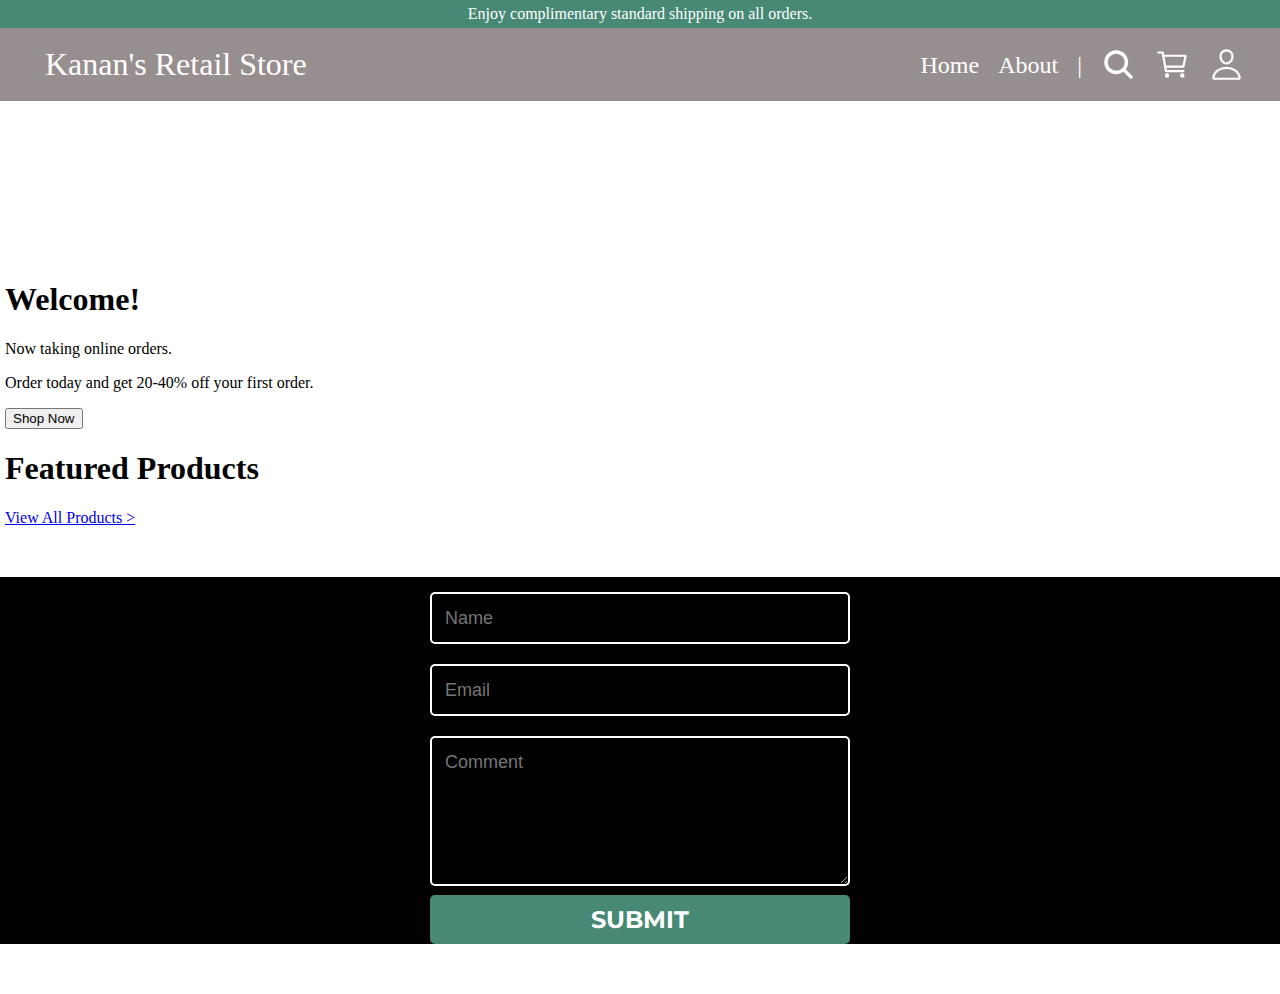
==== index.html @ e64e1e6d "Some work on the code structure; adjusted the #navPanel elements' positioning." ====
<!DOCTYPE html>
<html lang="en">
<head>
  <meta charset="UTF-8">
  <meta name="viewport" content="width=device-width, initial-scale=1.0">
  <title>Home</title>
  <link rel="stylesheet" href="style.css">
</head>
<body>
<header>
  <span id="headline">Enjoy complimentary standard shipping on all orders.</span>
  <div class="flexProperty">
    <a id="websitesName" href="index.html">Kanan's Retail Store</a>
    <nav id="navPanel">
      <ul>
        <li><a class="pageLinks" href="index.html">Home</a></li>
        <li><a class="pageLinks" href="about.html">About</a></li>
        <li><span id="pageAndIconsPipe">|</span></li>
        <li><img class="headerIcons" src="media/icons/search.svg"/></li>
        <li><a href="cart.html"><img class="headerIcons" src="media/icons/cart.svg"/></a></li>
        <li><a href="account.html"><img class="headerIcons" src="media/icons/person.svg"/></a></li>
      </ul>
    </nav>
  </div>
  <div id="">
    <div></div>
  </div>
</header>
<main>
  <div id="bannerPart">
    <video></video>
    <h1>Welcome!</h1>
    <p>Now taking online orders.</p>
    <p>Order today and get 20-40% off your first order.</p>
    <button>Shop Now</button>
  </div>
  <div id="productShowcase">
    <h1>Featured Products</h1>
    <a href="products.html">View All Products ></a>
  </div>
</main>
<footer>
  <form class="contactSubmitForm">
    <input name="name" type="text" class="feedback-input" placeholder="Name"/>
    <input name="email" type="text" class="feedback-input" placeholder="Email"/>
    <textarea name="text" class="feedback-input" placeholder="Comment"></textarea>
    <input type="submit" value="SUBMIT"/>
  </form>
  <span id="copyright"></span>
</footer>
<script src="script.js"></script>
</body>
</html>
---- style.css ----
@import url(https://fonts.googleapis.com/css?family=Montserrat:400,700);

body {
    margin: 0;
}

main, #headline {
    margin: 5px;
}

header {
    position: sticky;
    background-color: rgb(48 32 32 / 50%);
    color: white;
}

#headline {
    display: block;
    text-align: center;
    background: #478974;
    margin: 0;
    padding: 5px;
    color: white;
}

.flexProperty {
    display: flex;
    justify-content: space-between;
    align-items: center;
    position: relative;
}

#websitesName {
    margin-left: 5vh;
    text-decoration: none;
    color: white;
    font-size: 2rem;
}

#navPanel {
    margin-right: 4vh;
}

#navPanel ul {
    list-style-type: none;
    position: relative;
    bottom: 2px;
}

#navPanel ul li {
    display: inline-block;
    margin-left: 15px;
}

.pageLinks, #pageAndIconsPipe {
    text-decoration: none;
    color: white;
    font-size: 1.5rem;
    position: relative;
    bottom: 4px;
}

.headerIcons {
    position: relative;
    top: 4.5px;
}

footer {
    background-color: black;
    text-align: center;
}

.contactSubmitForm {
    margin-top: 1vh;
    max-width: 420px;
    margin: 50px auto;
}

.feedback-input {
  color: white;
  font-family: Helvetica, Arial, sans-serif;
  font-weight: 500;
  font-size: 18px;
  border-radius: 5px;
  line-height: 22px;
  background-color: transparent;
  border: 2px solid white;
  transition: all 0.3s;
  padding: 13px;
  margin: 15px 0 5px 0;
  width: 100%;
  box-sizing: border-box;
  outline: 0;
}

.feedback-input:focus {
  border: 2px solid #cc4949;
}

textarea {
  height: 150px;
  line-height: 150%;
  resize: vertical;
}

[type="submit"] {
  font-family: "Montserrat", Arial, Helvetica, sans-serif;
  width: 100%;
  background: #478974;
  border-radius: 5px;
  border: 0;
  cursor: pointer;
  color: white;
  font-size: 24px;
  padding-top: 10px;
  padding-bottom: 10px;
  transition: all 0.3s;
  font-weight: 700;
}

[type="submit"]:hover {
  background: #385959;
}

#copyright {
    color: white;
}
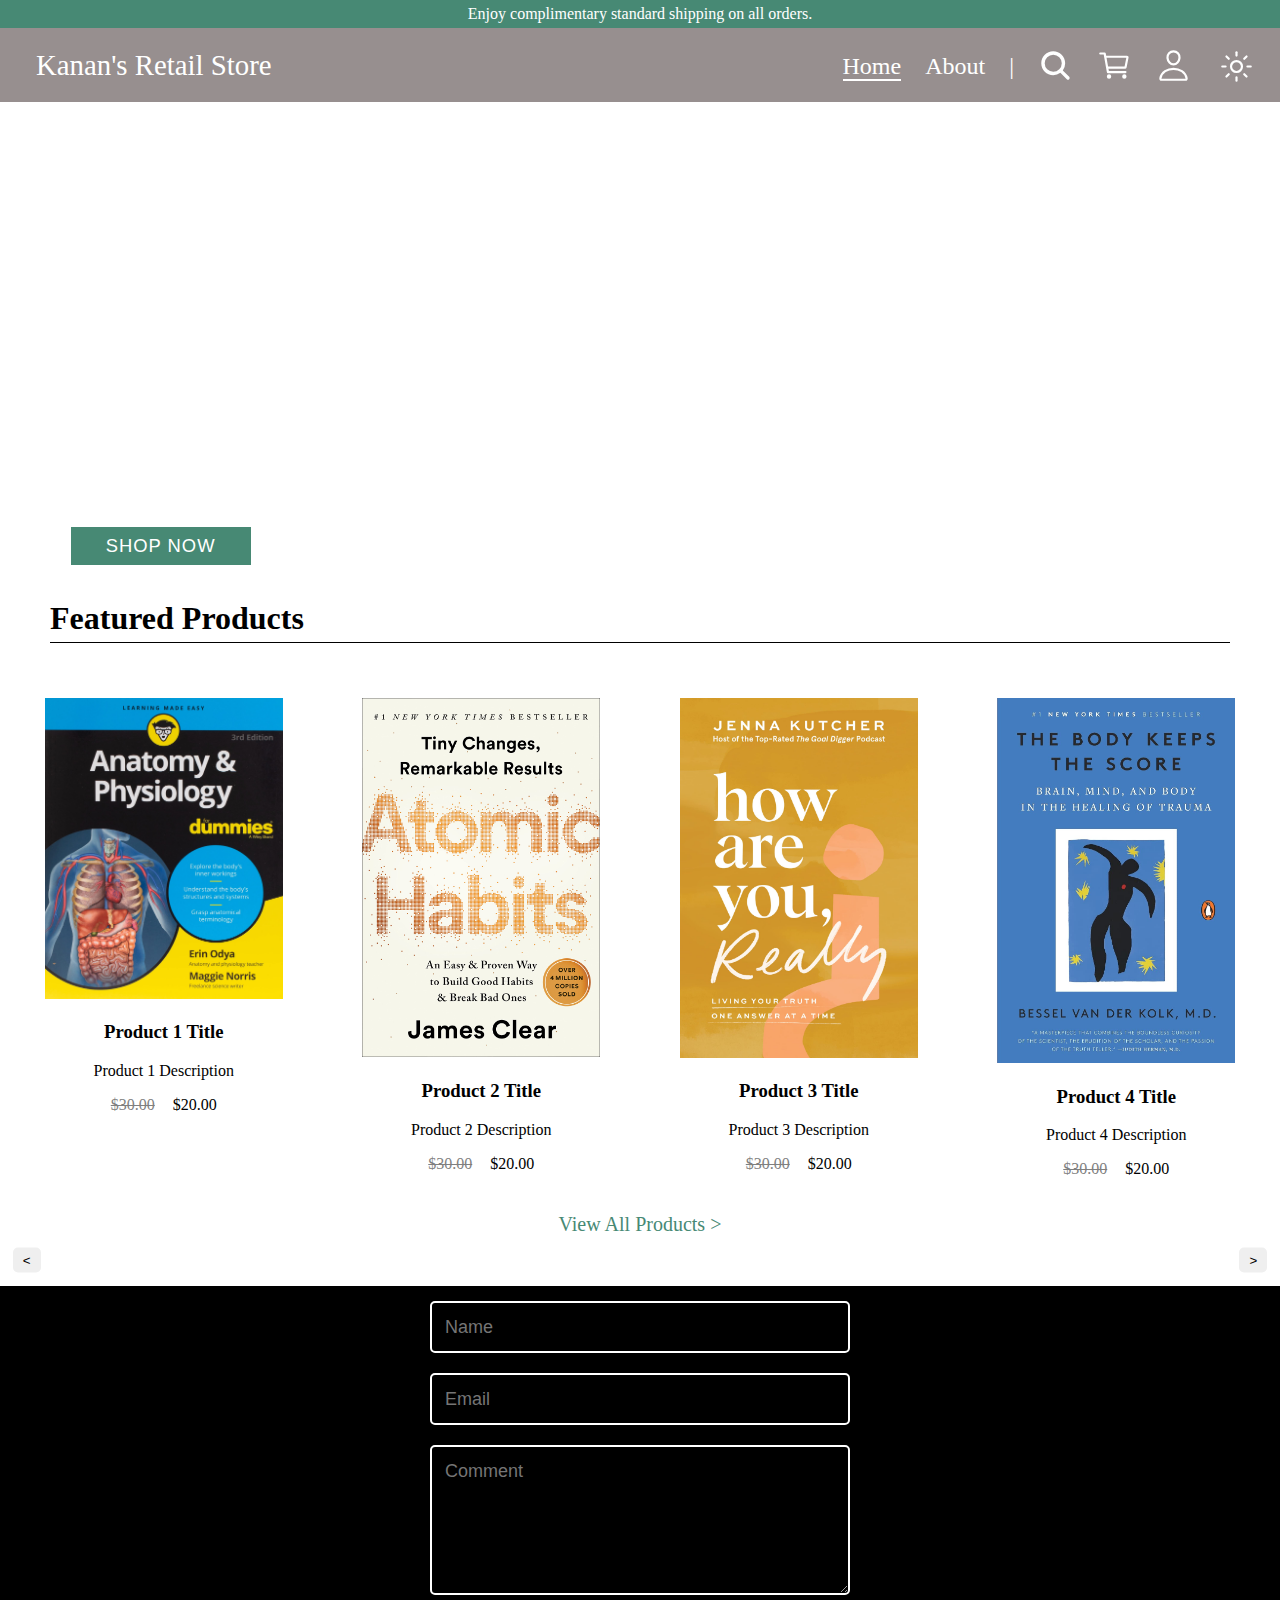
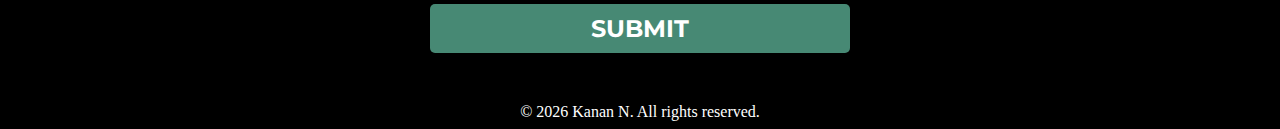
==== commit d83896fb: "Added featured products part and customized it; made minor adjustments to the dark mode implementati" ====
--- a/index.html
+++ b/index.html
@@ -11,32 +11,69 @@
   <span id="headline">Enjoy complimentary standard shipping on all orders.</span>
   <div class="flexProperty">
     <a id="websitesName" href="index.html">Kanan's Retail Store</a>
+    <div class="burger-menu">
+      <div></div>
+      <div></div>
+      <div></div>
+    </div>
     <nav id="navPanel">
       <ul>
         <li><a class="pageLinks" href="index.html">Home</a></li>
         <li><a class="pageLinks" href="about.html">About</a></li>
         <li><span id="pageAndIconsPipe">|</span></li>
-        <li><img class="headerIcons" src="media/icons/search.svg"/></li>
+        <li><div class="search-container"><img class="headerIcons" src="media/icons/search.svg"/></div></li>
         <li><a href="cart.html"><img class="headerIcons" src="media/icons/cart.svg"/></a></li>
-        <li><a href="account.html"><img class="headerIcons" src="media/icons/person.svg"/></a></li>
+        <li><div id="userDropdown"><img class="headerIcons" src="media/icons/person.svg"/></div></li>
+        <li><button id="darkModeToggle"><img id="darkModeImg" class="headerIcons" src="media/icons/sunny.svg"/></button></li>
       </ul>
     </nav>
-  </div>
-  <div id="">
-    <div></div>
   </div>
 </header>
 <main>
   <div id="bannerPart">
-    <video></video>
-    <h1>Welcome!</h1>
-    <p>Now taking online orders.</p>
-    <p>Order today and get 20-40% off your first order.</p>
-    <button>Shop Now</button>
+    <div id="videoCarousel">
+      <video class="video-slide" src="media/videos/pexels-kindel-media-6994619 (1080p).mp4" autoplay muted loop></video>
+      <video class="video-slide" src="media/videos/pexels-kindel-media-6994624 (1080p).mp4" autoplay muted loop></video>
+    </div>
+    <div id="ontoCarousel">
+      <span></span>
+      <h1 class="ontoCarouselsBox">Welcome!</h1>
+      <p class="ontoCarouselsBox">Now taking online orders.</p>
+      <p class="ontoCarouselsBox">Order today and get 20-40% off your first order.</p>
+      <button class="ontoCarouselsBox">Shop Now</button>
+    </div>
   </div>
-  <div id="productShowcase">
+  <div id="productsContainer">
     <h1>Featured Products</h1>
-    <a href="products.html">View All Products ></a>
+    <button class="leftArrow"><</button>
+    <button class="rightArrow">></button>
+    <div id="productsSlides">
+      <div class="productsSlide">
+        <img src="products/books & reading/Anatomy & Physiology For Dummies/81knlKRBBvL.jpg" alt="Product 1">
+        <h3>Product 1 Title</h3>
+        <p>Product 1 Description</p>
+        <p class="productsPrice"><span>$30.00</span>$20.00</p>
+      </div>
+      <div class="productsSlide">
+        <img src="products/books & reading/Atomic Habits/81wgcld4wxL.jpg" alt="Product 2">
+        <h3>Product 2 Title</h3>
+        <p>Product 2 Description</p>
+        <p class="productsPrice"><span>$30.00</span>$20.00</p>
+      </div>
+      <div class="productsSlide">
+        <img src="products/books & reading/How Are You Really/71x7JbVEYDL.jpg" alt="Product 3">
+        <h3>Product 3 Title</h3>
+        <p>Product 3 Description</p>
+        <p class="productsPrice"><span>$30.00</span>$20.00</p>
+      </div>
+      <div class="productsSlide">
+        <img src="products/books & reading/The Body Keeps the Score/61NdJMwAThS.jpg" alt="Product 4">
+        <h3>Product 4 Title</h3>
+        <p>Product 4 Description</p>
+        <p class="productsPrice"><span>$30.00</span>$20.00</p>
+      </div>
+    </div>
+    <a id="allProductsLink" href="products.html">View All Products ></a>
   </div>
 </main>
 <footer>
@@ -46,7 +83,7 @@
     <textarea name="text" class="feedback-input" placeholder="Comment"></textarea>
     <input type="submit" value="SUBMIT"/>
   </form>
-  <span id="copyright"></span>
+  <div id="copyright"></div>
 </footer>
 <script src="script.js"></script>
 </body>
--- a/style.css
+++ b/style.css
@@ -1,7 +1,38 @@
 @import url(https://fonts.googleapis.com/css?family=Montserrat:400,700);
+
+:root {
+    --text-color: black;
+    --background-color: white;
+
+    #aboutUs h1, #productsContainer h1 {
+        --border-bottom: 1px solid white;
+   }
+}
 
 body {
     margin: 0;
+    padding: 0;
+    color: var(--text-color);
+    background-color: var(--background-color);
+}
+
+.dark-mode {
+    --text-color: white;
+    --background-color: black;
+
+    #aboutUs h1, #productsContainer h1 {
+        border-bottom: var(--border-bottom);
+    }
+}
+
+#darkModeToggle {
+    border: none;
+    color: white;
+    background: none;
+    position: relative;
+    top: 1px;
+    left: -2px;
+    cursor: pointer;
 }
 
 main, #headline {
@@ -12,6 +43,7 @@
     position: sticky;
     background-color: rgb(48 32 32 / 50%);
     color: white;
+    z-index: 5;
 }
 
 #headline {
@@ -31,14 +63,14 @@
 }
 
 #websitesName {
-    margin-left: 5vh;
+    margin-left: 4vh;
     text-decoration: none;
     color: white;
-    font-size: 2rem;
+    font-size: 1.8rem;
 }
 
 #navPanel {
-    margin-right: 4vh;
+    margin-right: 2vh;
 }
 
 #navPanel ul {
@@ -49,7 +81,7 @@
 
 #navPanel ul li {
     display: inline-block;
-    margin-left: 15px;
+    margin-left: 20px;
 }
 
 .pageLinks, #pageAndIconsPipe {
@@ -60,68 +92,358 @@
     bottom: 4px;
 }
 
+.pageLinks.active {
+    border-bottom: solid 2px;
+}
+
+.search-bar {
+    padding: 10px;
+    margin: 2.8vh -5vh 3vh;
+    border-radius: 20px;
+    border: none;
+    cursor: pointer;
+    width: 45vh;
+}
+
+.close-button {
+    padding: 5px;
+    border: none;
+    background: none;
+    position: relative;
+    right: 9px;
+    top: 11px;
+    width: 40px;
+}
+
+.close-icon {
+    width: 30px;
+    height: 30px;
+}
+
 .headerIcons {
     position: relative;
     top: 4.5px;
 }
 
+#userDropdown div {
+    display: none;
+    position: absolute;
+    right: 1px;
+    top: 7vh;
+    background-color: #000;
+    min-width: 160px;
+    box-shadow: 0px 8px 16px 0px rgba(0,0,0,0.2);
+    z-index: 1;
+}
+
+#userDropdown div a {
+    color: white;
+    padding: 12px 16px;
+    text-decoration: none;
+    display: block;
+}
+
+#userDropdown div hr {
+    border: none;
+    border-top: 1px solid white;
+    width: 8.75em;
+}
+
+/* index.html */
+#videoCarousel {
+    width: 101.5%;
+    height: 80vh;
+    position: relative;
+    left: -5px;
+    bottom: 13vh;
+    overflow: hidden;
+}
+
+#bannerPart {
+    height: 28em;
+}
+
+.video-slide {
+    width: 100%;
+    height: 100vh;
+    position: absolute;
+    object-fit: cover;
+    transition: opacity 1s ease-in-out;
+}
+
+#ontoCarousel {
+    position: absolute;
+    top: 36%;
+    left: 2%;
+    color: white;
+}
+
+.ontoCarouselsBox {
+    margin-left: 5vh;
+}
+
+#ontoCarousel span {
+    border: solid 1px;
+    height: 17em;
+    position: absolute;
+    top: -1%;
+}
+
+#ontoCarousel h1 {
+    text-transform: uppercase;
+    font-size: 2.5rem;
+}
+
+#ontoCarousel button {
+    width: 180px;
+    border: 2px solid #478974;
+    padding: 6px 24px;
+    font-size: 1.15em;
+    letter-spacing: 1px;
+    text-transform: uppercase;
+    color: white;
+    background-color: #478974;
+    transition: all 0.45s ease-in-out;
+}
+
+#ontoCarousel button:hover {
+    background-color: #F1F2F2;
+    color: #478974;
+}
+
+#ontoCarousel button:active {
+    background-color: #478974;
+    color: white;
+    box-shadow: none;
+    outline: 5px auto #478974;
+}
+
+#ontoCarousel p {
+    font-size: 1.5rem;
+}
+
+#productsContainer {
+    display: flex;
+    flex-direction: column;
+}
+
+#productsContainer h1 {
+    border-bottom: solid 1px black;
+    padding-bottom: 5px;
+    margin: 5vh;
+}
+
+.leftArrow, .rightArrow {
+    color: black;
+    border: none;
+    padding: 5px 10px;
+    border-radius: 5px;
+    cursor: pointer;
+    position: absolute; /* Position arrows outside the carousel */
+    top: 140%;
+    transform: translateY(-50%); /* Center arrows vertically */
+    z-index: 15;
+}
+
+.leftArrow {
+    left: 1%;
+}
+
+.rightArrow {
+    right: 1%;
+}
+
+#productsSlides {
+    display: flex;
+    justify-content: space-evenly;
+}
+
+.productsSlide {
+    width: calc(100% / 4); /* Assuming 3 products per slide */
+    flex-shrink: 0; /* Prevent slides from shrinking when there's extra space */
+    padding: 10px;
+    text-align: center;
+    box-sizing: border-box; /* Include padding/border in width calculation */
+}
+
+.productsSlide img {
+    max-width: 80%;
+    height: auto; /* Maintain aspect ratio */
+}
+
+.productsPrice span {
+    margin-right: 2vh;
+    text-decoration: line-through;
+    color: grey;
+}
+
+#allProductsLink {
+    text-decoration: none;
+    text-align: center;
+    color: #478974;
+    font-size: 1.25rem;
+    margin-top: 1vh;
+}
+
+/* Footer */
 footer {
     background-color: black;
     text-align: center;
+    clear: right;
 }
 
 .contactSubmitForm {
-    margin-top: 1vh;
     max-width: 420px;
     margin: 50px auto;
 }
 
 .feedback-input {
-  color: white;
-  font-family: Helvetica, Arial, sans-serif;
-  font-weight: 500;
-  font-size: 18px;
-  border-radius: 5px;
-  line-height: 22px;
-  background-color: transparent;
-  border: 2px solid white;
-  transition: all 0.3s;
-  padding: 13px;
-  margin: 15px 0 5px 0;
-  width: 100%;
-  box-sizing: border-box;
-  outline: 0;
+    color: white;
+    font-family: Helvetica, Arial, sans-serif;
+    font-weight: 500;
+    font-size: 18px;
+    border-radius: 5px;
+    line-height: 22px;
+    background-color: transparent;
+    border: 2px solid white;
+    transition: all 0.3s;
+    padding: 13px;
+    margin: 15px 0 5px 0;
+    width: 100%;
+    box-sizing: border-box;
+    outline: 0;
 }
 
 .feedback-input:focus {
-  border: 2px solid #cc4949;
+    border: 2px solid #cc4949;
 }
 
 textarea {
-  height: 150px;
-  line-height: 150%;
-  resize: vertical;
+    height: 150px;
+    line-height: 150%;
+    resize: vertical;
 }
 
 [type="submit"] {
-  font-family: "Montserrat", Arial, Helvetica, sans-serif;
-  width: 100%;
-  background: #478974;
-  border-radius: 5px;
-  border: 0;
-  cursor: pointer;
-  color: white;
-  font-size: 24px;
-  padding-top: 10px;
-  padding-bottom: 10px;
-  transition: all 0.3s;
-  font-weight: 700;
+    font-family: "Montserrat", Arial, Helvetica, sans-serif;
+    width: 100%;
+    background: #478974;
+    border-radius: 5px;
+    border: 0;
+    cursor: pointer;
+    color: white;
+    font-size: 24px;
+    padding-top: 10px;
+    padding-bottom: 10px;
+    transition: all 0.3s;
+    font-weight: 700;
 }
 
 [type="submit"]:hover {
-  background: #385959;
+    background: #385959;
 }
 
 #copyright {
     color: white;
-}+    padding-bottom: 8px;
+}
+
+/* about.html */
+#aboutUs h1 {
+    border-bottom: solid 2px;
+    width: 25%;
+    margin: 3vh 0 0 5vh;
+    padding-top: 1vh;
+}
+
+#aboutUs p {
+    font-size: 24px;
+}
+
+#aboutUs img {
+    position: relative;
+    bottom: 3vh;
+    right: -5px;
+    float: right;
+    width: 50%;
+    height: 89vh;
+    object-fit: cover;
+}
+
+.auSections {
+    margin: 5vh;
+}
+
+#auSection3 p {
+    margin-bottom: unset;
+}
+
+@media only screen and (max-width: 775px) {
+
+    #websitesName {
+        margin: 9px 0 10px 15px;
+        z-index: 7;
+    }
+
+    #navPanel {
+        display: none;
+        position: absolute;
+        top: 0;
+        right: -4vh;
+        width: 32vh;
+        height: 77.2vh;
+        background-color: rgba(0, 0, 0, 0.8);
+        z-index: 6;
+    }
+
+    #navPanel ul {
+        list-style: none;
+        padding: 0;
+        margin-top: 12vh;
+    }
+
+    #navPanel ul li {
+        margin-bottom: 10px;
+        display: block;
+        border-bottom: 2px solid;
+    }
+
+    #navPanel a, #userDropdown, .search-container, #darkModeToggle {
+        display: flex;
+        padding: 10px 16.5px;
+        color: white;
+        cursor: pointer; /* Cursor style */
+    }
+
+    .pageLinks {
+        border-color: 2px #478974;
+    }
+
+    .pageLinks.active {
+        display: none;
+    }
+
+    #pageAndIconsPipe {
+        display: none;
+    }
+
+    #userDropdown, .search-container {
+        flex-direction: row;
+    }
+
+    .burger-menu {
+        position: absolute;
+        top: 10px;
+        right: 3vh;
+        cursor: pointer;
+        z-index: 7;
+    }
+
+    .burger-menu div {
+        width: 25px;
+        height: 3px;
+        background-color: #fff;
+        margin: 7px 0;
+        transition: all 0.3s ease;
+    }
+}
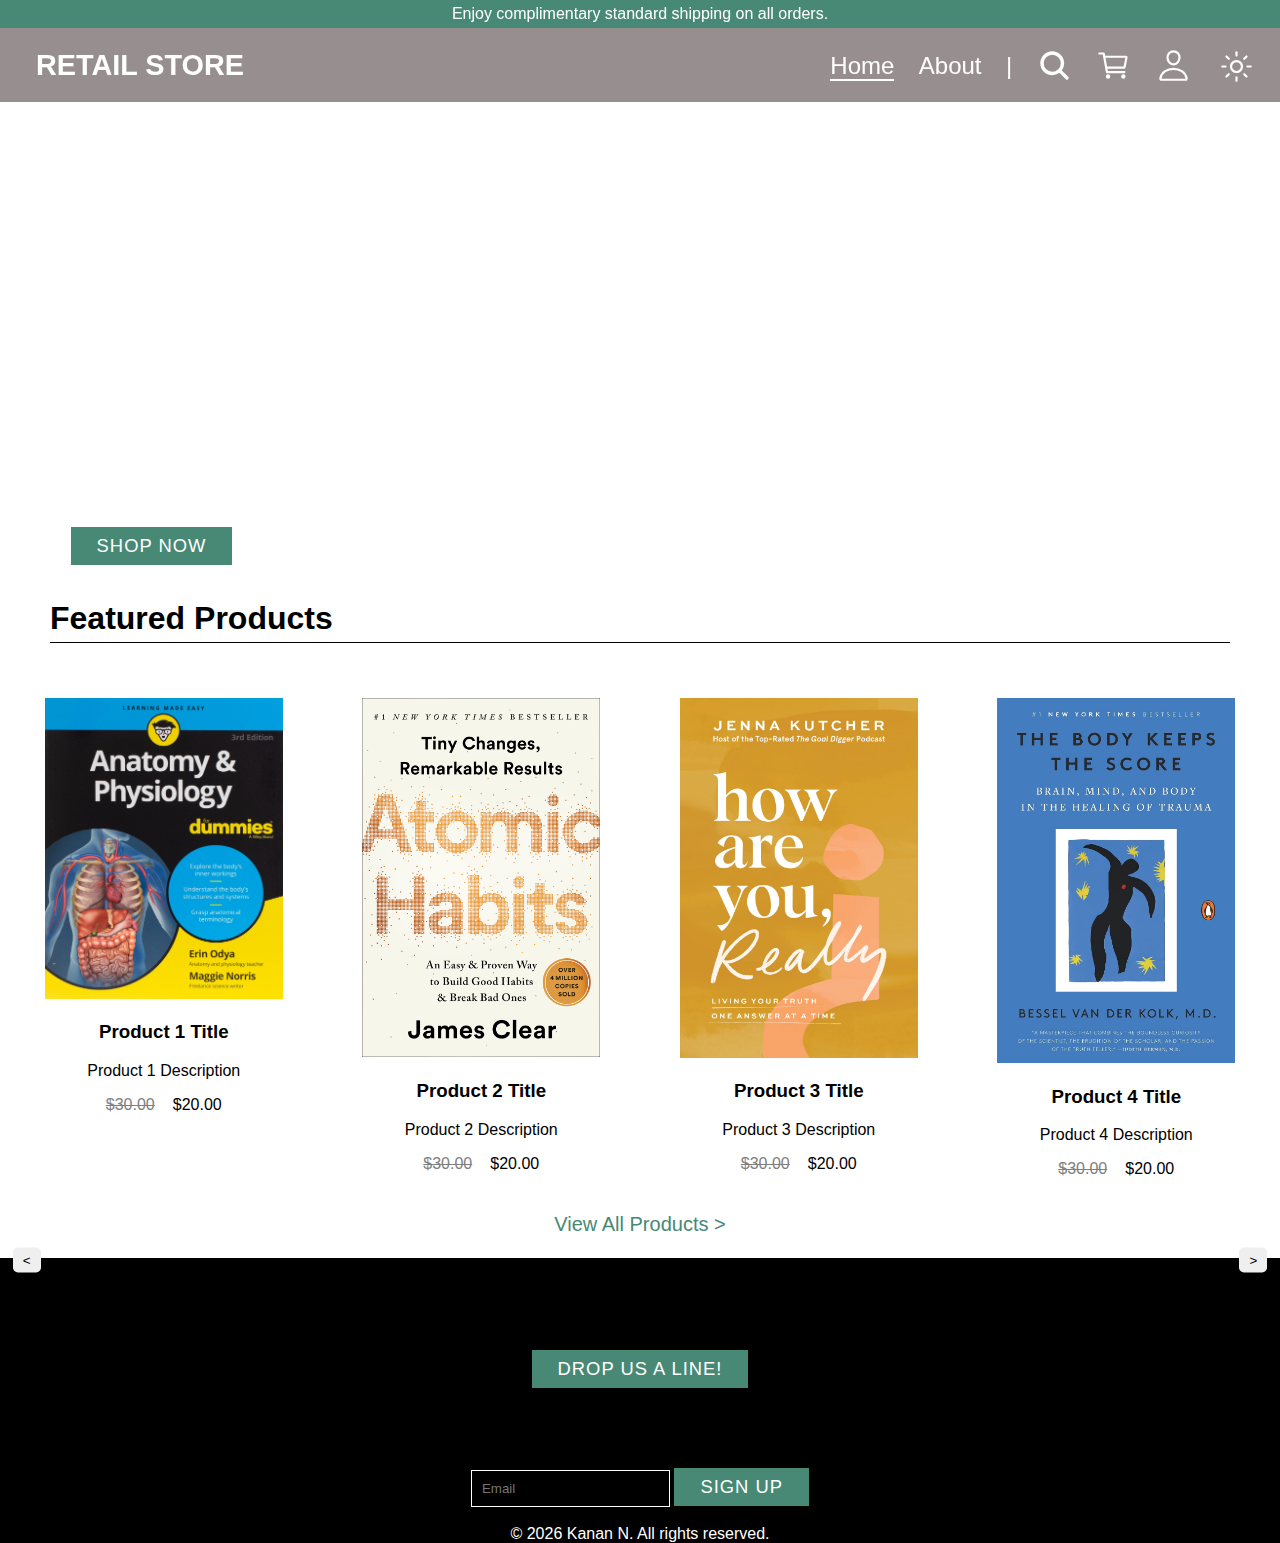
==== commit 50df76da: "Minor changes on some website elements." ====
--- a/index.html
+++ b/index.html
@@ -10,7 +10,7 @@
 <header>
   <span id="headline">Enjoy complimentary standard shipping on all orders.</span>
   <div class="flexProperty">
-    <a id="websitesName" href="index.html">Kanan's Retail Store</a>
+    <a id="websitesName" href="index.html">Retail Store</a>
     <div class="burger-menu">
       <div></div>
       <div></div>
@@ -18,13 +18,13 @@
     </div>
     <nav id="navPanel">
       <ul>
-        <li><a class="pageLinks" href="index.html">Home</a></li>
-        <li><a class="pageLinks" href="about.html">About</a></li>
-        <li><span id="pageAndIconsPipe">|</span></li>
-        <li><div class="search-container"><img class="headerIcons" src="media/icons/search.svg"/></div></li>
-        <li><a href="cart.html"><img class="headerIcons" src="media/icons/cart.svg"/></a></li>
-        <li><div id="userDropdown"><img class="headerIcons" src="media/icons/person.svg"/></div></li>
-        <li><button id="darkModeToggle"><img id="darkModeImg" class="headerIcons" src="media/icons/sunny.svg"/></button></li>
+        <li><a class="pageLinks navPanelElements" href="index.html">Home</a></li>
+        <li><a class="pageLinks navPanelElements" href="about.html">About</a></li>
+        <li><span id="pageAndIconsPipe" class="navPanelElements">|</span></li>
+        <li><div class="search-container navPanelElements"><img class="headerIcons" src="media/icons/search.svg"/></div></li>
+        <li><a class="navPanelElements" href="cart.html"><img class="headerIcons" src="media/icons/cart.svg"/></a></li>
+        <li><div id="userDropdown" class="navPanelElements"><img class="headerIcons" src="media/icons/person.svg"/></div></li>
+        <li><button id="darkModeToggle" class="navPanelElements"><img id="bothModeIcons" class="headerIcons" src="media/icons/sunny.svg"/></button></li>
       </ul>
     </nav>
   </div>
@@ -40,7 +40,7 @@
       <h1 class="ontoCarouselsBox">Welcome!</h1>
       <p class="ontoCarouselsBox">Now taking online orders.</p>
       <p class="ontoCarouselsBox">Order today and get 20-40% off your first order.</p>
-      <button class="ontoCarouselsBox">Shop Now</button>
+      <button class="ontoCarouselsBox someButtonsStyles">Shop Now</button>
     </div>
   </div>
   <div id="productsContainer">
@@ -77,12 +77,20 @@
   </div>
 </main>
 <footer>
+  <h1>Questions or Concerns?</h1>
+  <p>Need help selecting a product or finding a sustainable option? Send us a message!</p>
+  <button id="dropLine" class="someButtonsStyles">Drop us a line!</button>
   <form class="contactSubmitForm">
     <input name="name" type="text" class="feedback-input" placeholder="Name"/>
     <input name="email" type="text" class="feedback-input" placeholder="Email"/>
     <textarea name="text" class="feedback-input" placeholder="Comment"></textarea>
     <input type="submit" value="SUBMIT"/>
   </form>
+  <div id="mailingList">
+    <h1>Join Our Mailing List</h1>
+    <input id="mailingListInput" type="text" placeholder="Email">
+    <button id="mailingListButton" class="someButtonsStyles">Sign Up</button>
+  </div>
   <div id="copyright"></div>
 </footer>
 <script src="script.js"></script>
--- a/style.css
+++ b/style.css
@@ -5,23 +5,29 @@
     --background-color: white;
 
     #aboutUs h1, #productsContainer h1 {
-        --border-bottom: 1px solid white;
-   }
+        --border-bottom: 1px solid black;
+    }
 }
 
 body {
     margin: 0;
     padding: 0;
+    font-family: 'Arimo', sans-serif;
     color: var(--text-color);
     background-color: var(--background-color);
+
+    #aboutUs h1, #productsContainer h1 {
+        border-bottom: var(--border-bottom);
+    }
 }
 
 .dark-mode {
     --text-color: white;
     --background-color: black;
+    --border-bottom: white;
 
     #aboutUs h1, #productsContainer h1 {
-        border-bottom: var(--border-bottom);
+        --border-bottom: 1px solid white;
     }
 }
 
@@ -35,12 +41,17 @@
     cursor: pointer;
 }
 
+.search-container, #userDropdown, #userDropdown div a {
+    cursor: pointer;
+}
+
 main, #headline {
     margin: 5px;
 }
 
 header {
     position: sticky;
+    top: 0;
     background-color: rgb(48 32 32 / 50%);
     color: white;
     z-index: 5;
@@ -59,14 +70,15 @@
     display: flex;
     justify-content: space-between;
     align-items: center;
-    position: relative;
 }
 
 #websitesName {
     margin-left: 4vh;
     text-decoration: none;
-    color: white;
+    text-transform: uppercase;
+    font-weight: 800;
     font-size: 1.8rem;
+    color: white;
 }
 
 #navPanel {
@@ -149,6 +161,10 @@
     width: 8.75em;
 }
 
+#bothModeIcons {
+    display: none;
+}
+
 /* index.html */
 #videoCarousel {
     width: 101.5%;
@@ -192,10 +208,11 @@
 #ontoCarousel h1 {
     text-transform: uppercase;
     font-size: 2.5rem;
-}
-
-#ontoCarousel button {
-    width: 180px;
+    font-weight: 800;
+}
+
+.someButtonsStyles {
+    width: fit-content;
     border: 2px solid #478974;
     padding: 6px 24px;
     font-size: 1.15em;
@@ -204,14 +221,15 @@
     color: white;
     background-color: #478974;
     transition: all 0.45s ease-in-out;
-}
-
-#ontoCarousel button:hover {
+    font-family: 'Arimo', sans-serif;
+}
+
+.someButtonsStyles:hover {
     background-color: #F1F2F2;
     color: #478974;
 }
 
-#ontoCarousel button:active {
+.someButtonsStyles:active {
     background-color: #478974;
     color: white;
     box-shadow: none;
@@ -222,12 +240,12 @@
     font-size: 1.5rem;
 }
 
-#productsContainer {
+#productsContainer, #allProductsContainer {
     display: flex;
     flex-direction: column;
 }
 
-#productsContainer h1 {
+#productsContainer h1, #allProductsContainer h1 {
     border-bottom: solid 1px black;
     padding-bottom: 5px;
     margin: 5vh;
@@ -253,12 +271,12 @@
     right: 1%;
 }
 
-#productsSlides {
+#productsSlides, #allProductsList {
     display: flex;
     justify-content: space-evenly;
 }
 
-.productsSlide {
+.productsSlide, .allProductsItem {
     width: calc(100% / 4); /* Assuming 3 products per slide */
     flex-shrink: 0; /* Prevent slides from shrinking when there's extra space */
     padding: 10px;
@@ -266,7 +284,7 @@
     box-sizing: border-box; /* Include padding/border in width calculation */
 }
 
-.productsSlide img {
+.productsSlide img, .allProductsItem img {
     max-width: 80%;
     height: auto; /* Maintain aspect ratio */
 }
@@ -315,7 +333,7 @@
 }
 
 .feedback-input:focus {
-    border: 2px solid #cc4949;
+    border: 2px solid #478974;
 }
 
 textarea {
@@ -343,9 +361,15 @@
     background: #385959;
 }
 
+#mailingListInput {
+    padding: 10px;
+    background: none;
+    border: 1px solid white;
+}
+
 #copyright {
     color: white;
-    padding-bottom: 8px;
+    margin-top: 18px;
 }
 
 /* about.html */
@@ -378,7 +402,42 @@
     margin-bottom: unset;
 }
 
-@media only screen and (max-width: 775px) {
+/* createaccount.html */
+
+#createAccount {
+    margin: 5vh;
+    display: flex;
+    flex-direction: column;
+    justify-content: center;
+    align-items: center;
+}
+
+#createAccount h1 {
+    border-bottom: 1px solid white;
+    justify-content: unset;
+}
+
+#createAccount input {
+    background: none;
+    padding: 15px;
+    width: 500px;
+    border: 1px solid white;
+}
+
+#createAccount p {
+    font-size: 20px;
+}
+
+/* products.html */
+
+
+
+/* Media query */
+@media only screen and (max-width: 790px) {
+
+    header {
+        bottom: 15vh;
+    }
 
     #websitesName {
         margin: 9px 0 10px 15px;
@@ -389,9 +448,9 @@
         display: none;
         position: absolute;
         top: 0;
-        right: -4vh;
-        width: 32vh;
-        height: 77.2vh;
+        right: -2vh;
+        width: 100%;
+        height: 100vh;
         background-color: rgba(0, 0, 0, 0.8);
         z-index: 6;
     }
@@ -406,17 +465,20 @@
         margin-bottom: 10px;
         display: block;
         border-bottom: 2px solid;
-    }
-
-    #navPanel a, #userDropdown, .search-container, #darkModeToggle {
+        width: 10em;
+    }
+
+    .navPanelElements {
         display: flex;
+        justify-content: center;
         padding: 10px 16.5px;
         color: white;
         cursor: pointer; /* Cursor style */
     }
 
     .pageLinks {
-        border-color: 2px #478974;
+        position: relative;
+        right: 0;
     }
 
     .pageLinks.active {
@@ -433,7 +495,6 @@
 
     .burger-menu {
         position: absolute;
-        top: 10px;
         right: 3vh;
         cursor: pointer;
         z-index: 7;
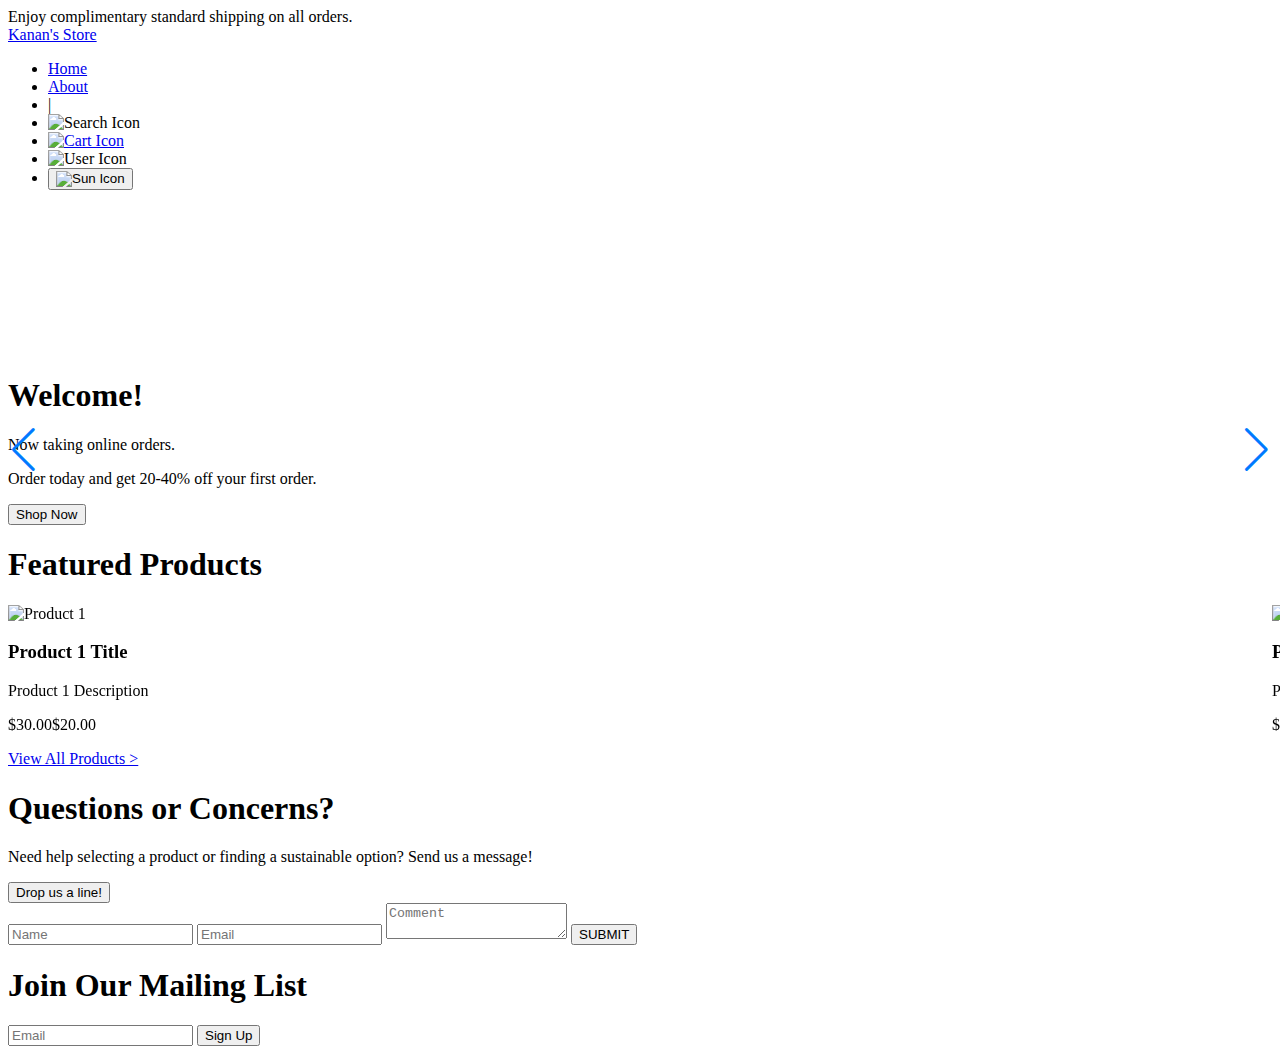
==== commit 78ce0a46: "Fixed website favicon to show them properly now." ====
--- a/index.html
+++ b/index.html
@@ -1,98 +1,129 @@
 <!DOCTYPE html>
 <html lang="en">
+
 <head>
-  <meta charset="UTF-8">
-  <meta name="viewport" content="width=device-width, initial-scale=1.0">
-  <title>Home</title>
-  <link rel="stylesheet" href="style.css">
+    <meta charset="UTF-8">
+    <meta name="viewport" content="width=device-width, initial-scale=1.0">
+    <title>Home</title>
+    <link rel="icon" href="./src/media/icons/favicon.png" type="image/png">
+    <link rel="stylesheet" href="./src/css/style.css">
+    <link rel="stylesheet" href="https://unpkg.com/swiper/swiper-bundle.min.css">
+    <script src="https://unpkg.com/swiper/swiper-bundle.min.js"></script>
 </head>
+
 <body>
-<header>
-  <span id="headline">Enjoy complimentary standard shipping on all orders.</span>
-  <div class="flexProperty">
-    <a id="websitesName" href="index.html">Retail Store</a>
-    <div class="burger-menu">
-      <div></div>
-      <div></div>
-      <div></div>
-    </div>
-    <nav id="navPanel">
-      <ul>
-        <li><a class="pageLinks navPanelElements" href="index.html">Home</a></li>
-        <li><a class="pageLinks navPanelElements" href="about.html">About</a></li>
-        <li><span id="pageAndIconsPipe" class="navPanelElements">|</span></li>
-        <li><div class="search-container navPanelElements"><img class="headerIcons" src="media/icons/search.svg"/></div></li>
-        <li><a class="navPanelElements" href="cart.html"><img class="headerIcons" src="media/icons/cart.svg"/></a></li>
-        <li><div id="userDropdown" class="navPanelElements"><img class="headerIcons" src="media/icons/person.svg"/></div></li>
-        <li><button id="darkModeToggle" class="navPanelElements"><img id="bothModeIcons" class="headerIcons" src="media/icons/sunny.svg"/></button></li>
-      </ul>
-    </nav>
-  </div>
-</header>
-<main>
-  <div id="bannerPart">
-    <div id="videoCarousel">
-      <video class="video-slide" src="media/videos/pexels-kindel-media-6994619 (1080p).mp4" autoplay muted loop></video>
-      <video class="video-slide" src="media/videos/pexels-kindel-media-6994624 (1080p).mp4" autoplay muted loop></video>
-    </div>
-    <div id="ontoCarousel">
-      <span></span>
-      <h1 class="ontoCarouselsBox">Welcome!</h1>
-      <p class="ontoCarouselsBox">Now taking online orders.</p>
-      <p class="ontoCarouselsBox">Order today and get 20-40% off your first order.</p>
-      <button class="ontoCarouselsBox someButtonsStyles">Shop Now</button>
-    </div>
-  </div>
-  <div id="productsContainer">
-    <h1>Featured Products</h1>
-    <button class="leftArrow"><</button>
-    <button class="rightArrow">></button>
-    <div id="productsSlides">
-      <div class="productsSlide">
-        <img src="products/books & reading/Anatomy & Physiology For Dummies/81knlKRBBvL.jpg" alt="Product 1">
-        <h3>Product 1 Title</h3>
-        <p>Product 1 Description</p>
-        <p class="productsPrice"><span>$30.00</span>$20.00</p>
-      </div>
-      <div class="productsSlide">
-        <img src="products/books & reading/Atomic Habits/81wgcld4wxL.jpg" alt="Product 2">
-        <h3>Product 2 Title</h3>
-        <p>Product 2 Description</p>
-        <p class="productsPrice"><span>$30.00</span>$20.00</p>
-      </div>
-      <div class="productsSlide">
-        <img src="products/books & reading/How Are You Really/71x7JbVEYDL.jpg" alt="Product 3">
-        <h3>Product 3 Title</h3>
-        <p>Product 3 Description</p>
-        <p class="productsPrice"><span>$30.00</span>$20.00</p>
-      </div>
-      <div class="productsSlide">
-        <img src="products/books & reading/The Body Keeps the Score/61NdJMwAThS.jpg" alt="Product 4">
-        <h3>Product 4 Title</h3>
-        <p>Product 4 Description</p>
-        <p class="productsPrice"><span>$30.00</span>$20.00</p>
-      </div>
-    </div>
-    <a id="allProductsLink" href="products.html">View All Products ></a>
-  </div>
-</main>
-<footer>
-  <h1>Questions or Concerns?</h1>
-  <p>Need help selecting a product or finding a sustainable option? Send us a message!</p>
-  <button id="dropLine" class="someButtonsStyles">Drop us a line!</button>
-  <form class="contactSubmitForm">
-    <input name="name" type="text" class="feedback-input" placeholder="Name"/>
-    <input name="email" type="text" class="feedback-input" placeholder="Email"/>
-    <textarea name="text" class="feedback-input" placeholder="Comment"></textarea>
-    <input type="submit" value="SUBMIT"/>
-  </form>
-  <div id="mailingList">
-    <h1>Join Our Mailing List</h1>
-    <input id="mailingListInput" type="text" placeholder="Email">
-    <button id="mailingListButton" class="someButtonsStyles">Sign Up</button>
-  </div>
-  <div id="copyright"></div>
-</footer>
-<script src="script.js"></script>
+    <header>
+        <span id="headline">Enjoy complimentary standard shipping on all orders.</span>
+        <div class="flexProperty">
+            <a id="websitesName" href="index.html">Kanan's Store</a>
+            <div class="burger-menu">
+                <div></div>
+                <div></div>
+                <div></div>
+            </div>
+            <nav id="navBar">
+                <ul>
+                    <li><a class="pageLinks navBarElements" href="index.html">Home</a></li>
+                    <li><a class="pageLinks navBarElements" href="about.html">About</a></li>
+                    <li><span id="pageAndIconsPipe" class="navBarElements">|</span></li>
+                    <li>
+                        <div class="search-container navBarElements"><img class="headerIcons"
+                                src="./src/media/icons/search.svg" alt="Search Icon" />
+                        </div>
+                    </li>
+                    <li><a class="navBarElements" href="cart.html"><img class="headerIcons"
+                                src="./src/media/icons/cart.svg" alt="Cart Icon" />
+                        </a>
+                    </li>
+                    <li>
+                        <div id="userDropdown" class="navBarElements"><img class="headerIcons"
+                                src="./src/media/icons/person.svg" alt="User Icon" />
+                        </div>
+                    </li>
+                    <li><button id="darkModeToggle" class="navBarElements"><img id="bothModeIcons" class="headerIcons"
+                                src="./src/media/icons/sunny.svg" alt="Sun Icon" />
+                        </button>
+                    </li>
+                </ul>
+            </nav>
+        </div>
+    </header>
+    <main>
+        <section id="BannerPart">
+            <div class="videoCarousel swiper-container">
+                <div class="swiper-wrapper">
+                    <video class="video-slide swiper-slide" src="./src/media/videos/4865902-hd_1366_720_25fps.mp4" autoplay muted loop></video>
+                    <video class="video-slide swiper-slide" src="./src/media/videos/4861111-hd_1366_720_25fps.mp4" autoplay muted loop></video>
+                    <video class="video-slide swiper-slide" src="./src/media/videos/4861118-hd_1366_720_25fps.mp4" autoplay muted loop></video>
+                </div>
+            </div>              
+            <div id="ontoCarousel">
+                <span></span>
+                <h1 class="ontoCarouselsBox">Welcome!</h1>
+                <p class="ontoCarouselsBox">Now taking online orders.</p>
+                <p class="ontoCarouselsBox">Order today and get 20-40% off your first order.</p>
+                <button class="ontoCarouselsBox someButtonsStyles">Shop Now</button>
+            </div>
+        </section>
+        <section class="ProductsContainer swiper-container">
+            <h1>Featured Products</h1>
+            <div class="swiper-button-prev BothSwiperArrows">
+                <i class="fa-solid fa-arrow-left"></i>
+            </div>
+            <div class="swiper-button-next BothSwiperArrows">
+                <i class="fa-solid fa-arrow-right"></i>
+            </div>
+            <div class="productsSlides swiper-wrapper">
+                <div class="productsSlide swiper-slide">
+                    <img src="./src/media/pictures/products/books & reading/Anatomy & Physiology For Dummies/81knlKRBBvL.jpg" alt="Product 1">
+                    <h3>Product 1 Title</h3>
+                    <p>Product 1 Description</p>
+                    <p class="productsPrice"><span>$30.00</span>$20.00</p>
+                </div>
+                <div class="productsSlide swiper-slide">
+                    <img src="./src/media/pictures/products/books & reading/Atomic Habits/81wgcld4wxL.jpg" alt="Product 2">
+                    <h3>Product 2 Title</h3>
+                    <p>Product 2 Description</p>
+                    <p class="productsPrice"><span>$30.00</span>$20.00</p>
+                </div>
+                <div class="productsSlide swiper-slide">
+                    <img src="./src/media/pictures/products/books & reading/How Are You Really/71x7JbVEYDL.jpg" alt="Product 3">
+                    <h3>Product 3 Title</h3>
+                    <p>Product 3 Description</p>
+                    <p class="productsPrice"><span>$30.00</span>$20.00</p>
+                </div>
+                <div class="productsSlide swiper-slide">
+                    <img src="./src/media/pictures/products/books & reading/The Body Keeps the Score/61NdJMwAThS.jpg" alt="Product 4">
+                    <h3>Product 4 Title</h3>
+                    <p>Product 4 Description</p>
+                    <p class="productsPrice"><span>$30.00</span>$20.00</p>
+                </div>
+            </div>
+            <a id="allProductsLink" href="products.html">View All Products ></a>
+        </section>
+    </main>
+    <footer>
+        <div id="footerTop">
+            <h1>Questions or Concerns?</h1>
+            <p>Need help selecting a product or finding a sustainable option? Send us a message!</p>
+            <button type="button" id="dropLine" class="someButtonsStyles">Drop us a line!</button>
+        </div>
+        <form class="contactSubmitForm">
+            <input name="name" type="text" class="feedback-input" placeholder="Name" />
+            <input name="email" type="text" class="feedback-input" placeholder="Email" />
+            <textarea name="text" class="feedback-input" placeholder="Comment"></textarea>
+            <input type="submit" value="SUBMIT" />
+        </form>
+        <div id="mailingList">
+            <h1>Join Our Mailing List</h1>
+            <div id="mailingListInputWithButton">
+                <input id="mailingListInput" type="text" placeholder="Email">
+                <button type="submit" id="mailingListButton" class="someButtonsStyles">Sign Up</button>
+            </div>
+        </div>
+        <div id="copyright"></div>
+    </footer>
+    <script src="./src/js/script.js"></script>
 </body>
+
 </html>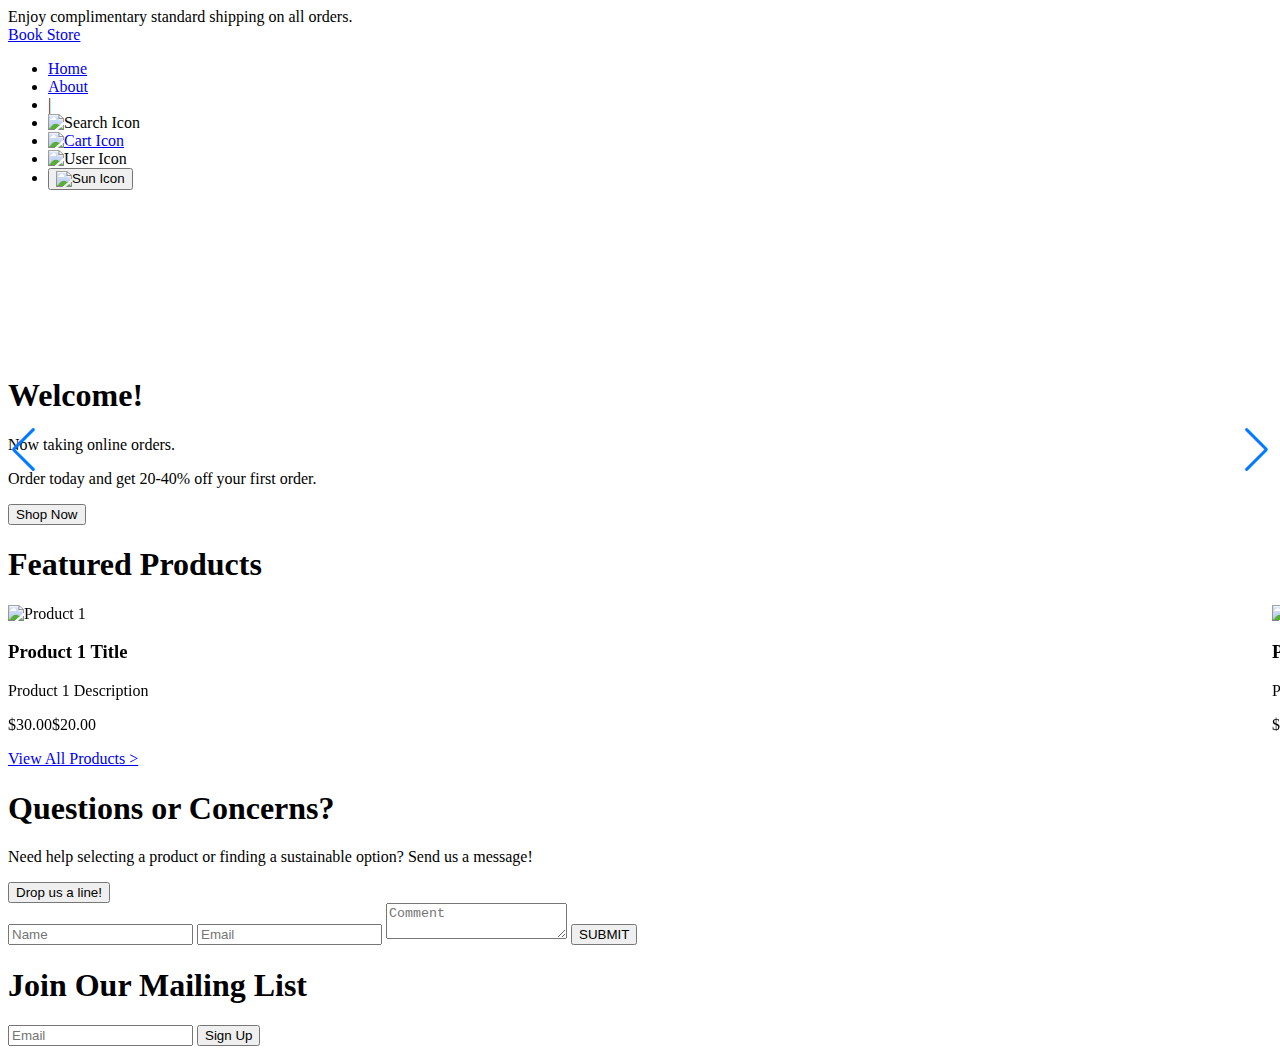
==== commit 2c59472a: "Renamed the website's name into proper one." ====
--- a/index.html
+++ b/index.html
@@ -15,7 +15,7 @@
     <header>
         <span id="headline">Enjoy complimentary standard shipping on all orders.</span>
         <div class="flexProperty">
-            <a id="websitesName" href="index.html">Kanan's Store</a>
+            <a id="websitesName" href="index.html">Book Store</a>
             <div class="burger-menu">
                 <div></div>
                 <div></div>
